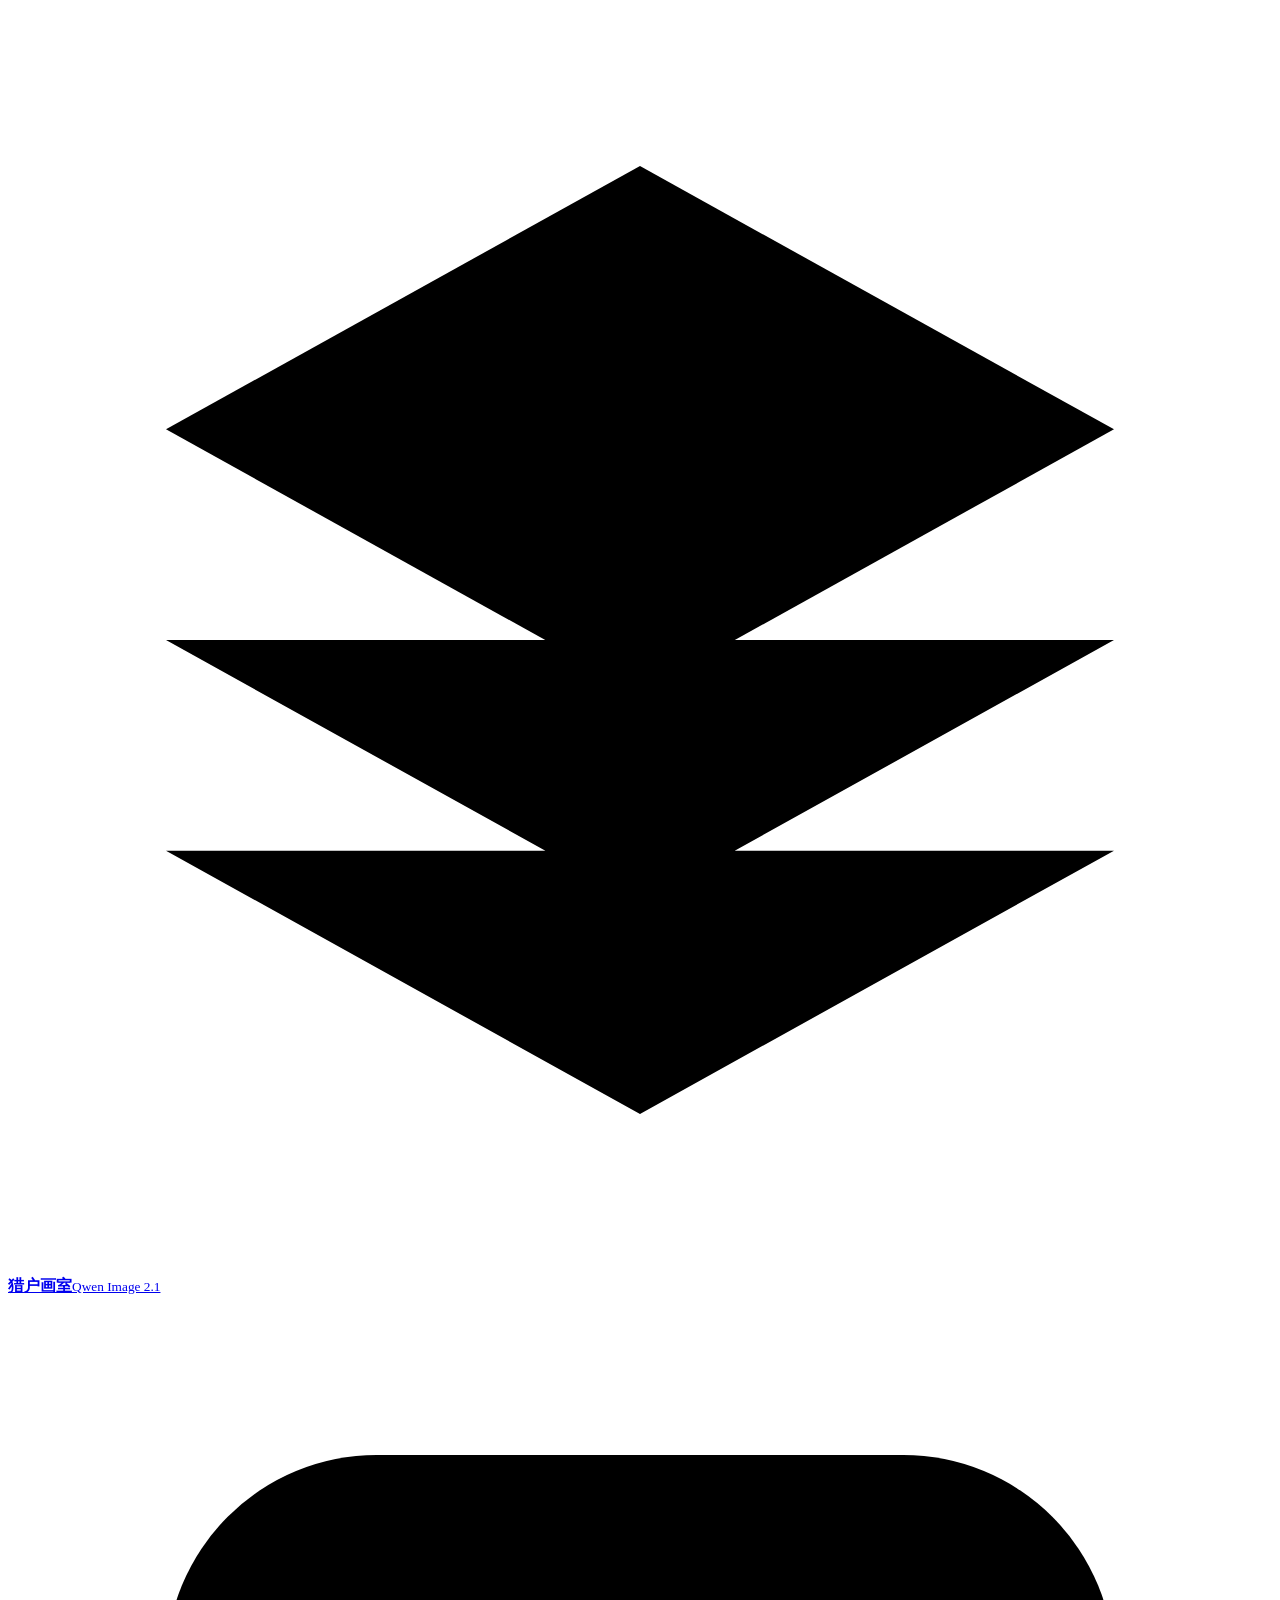
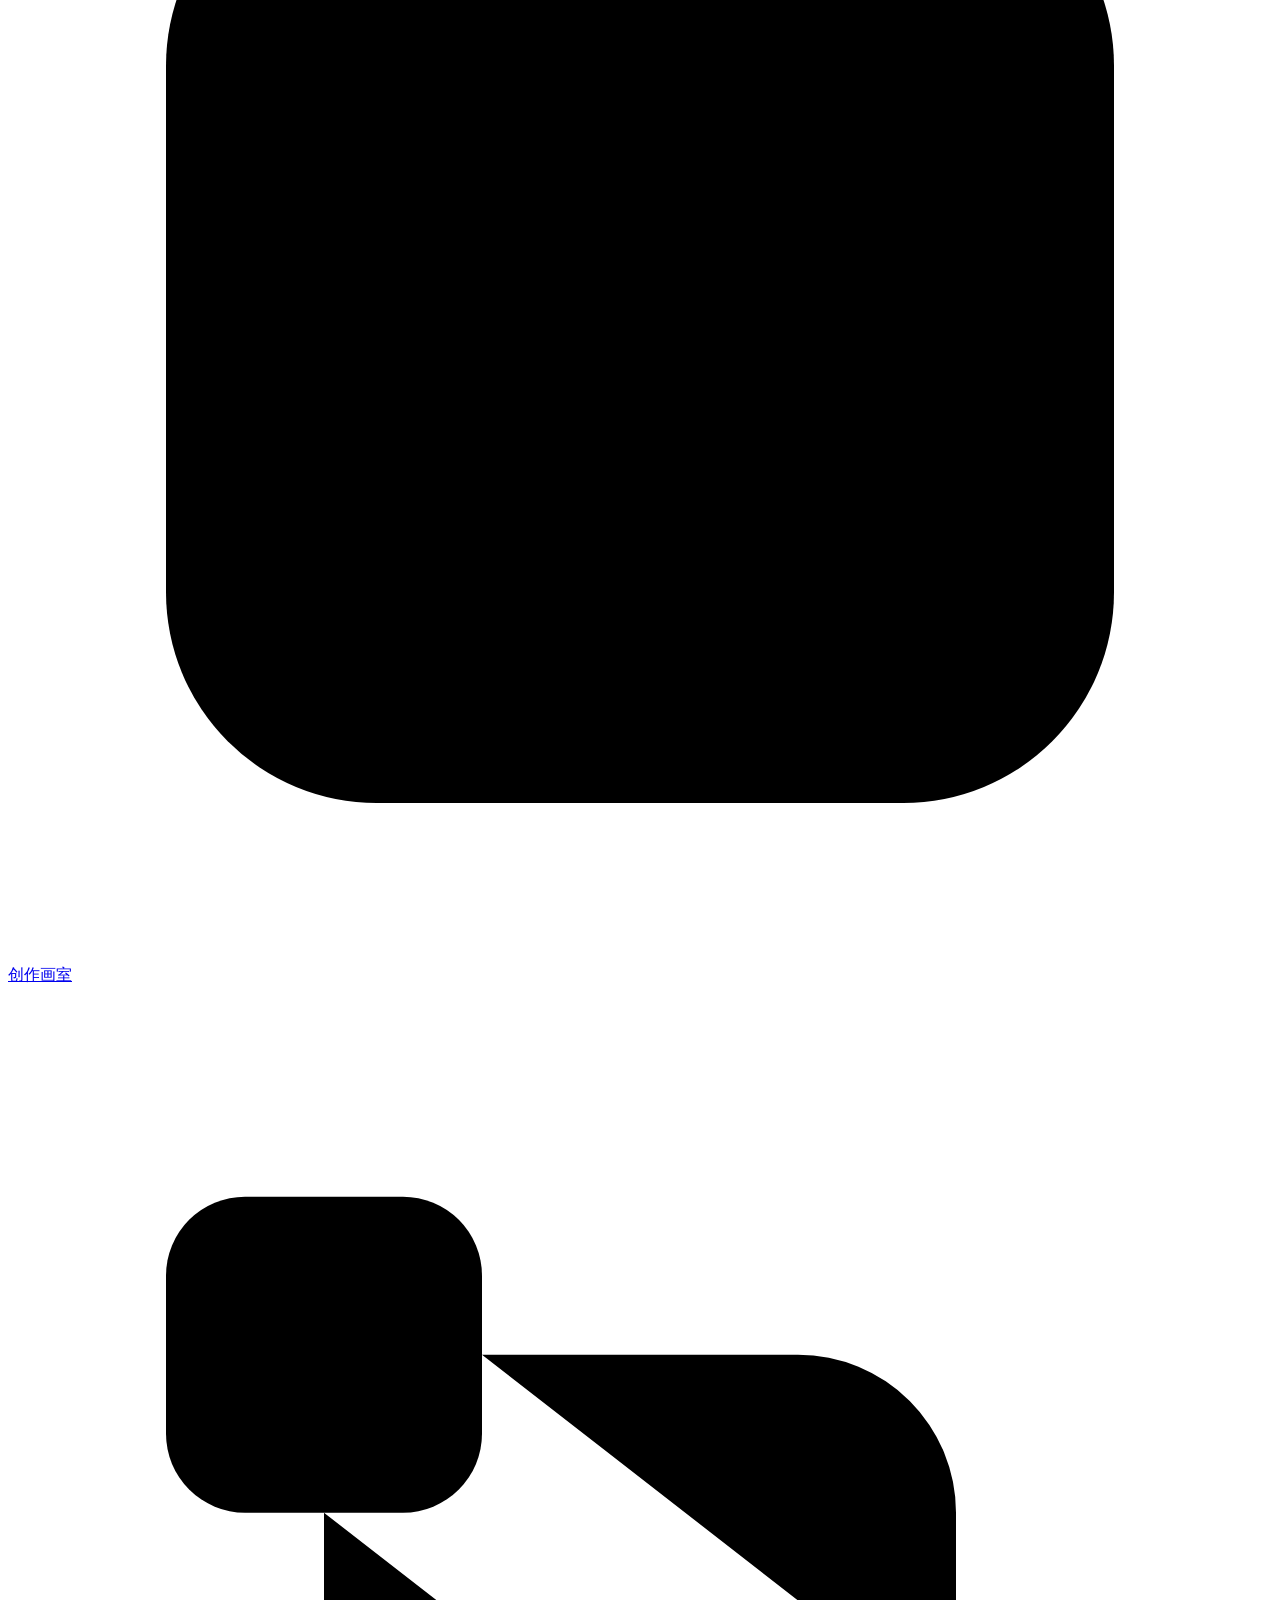
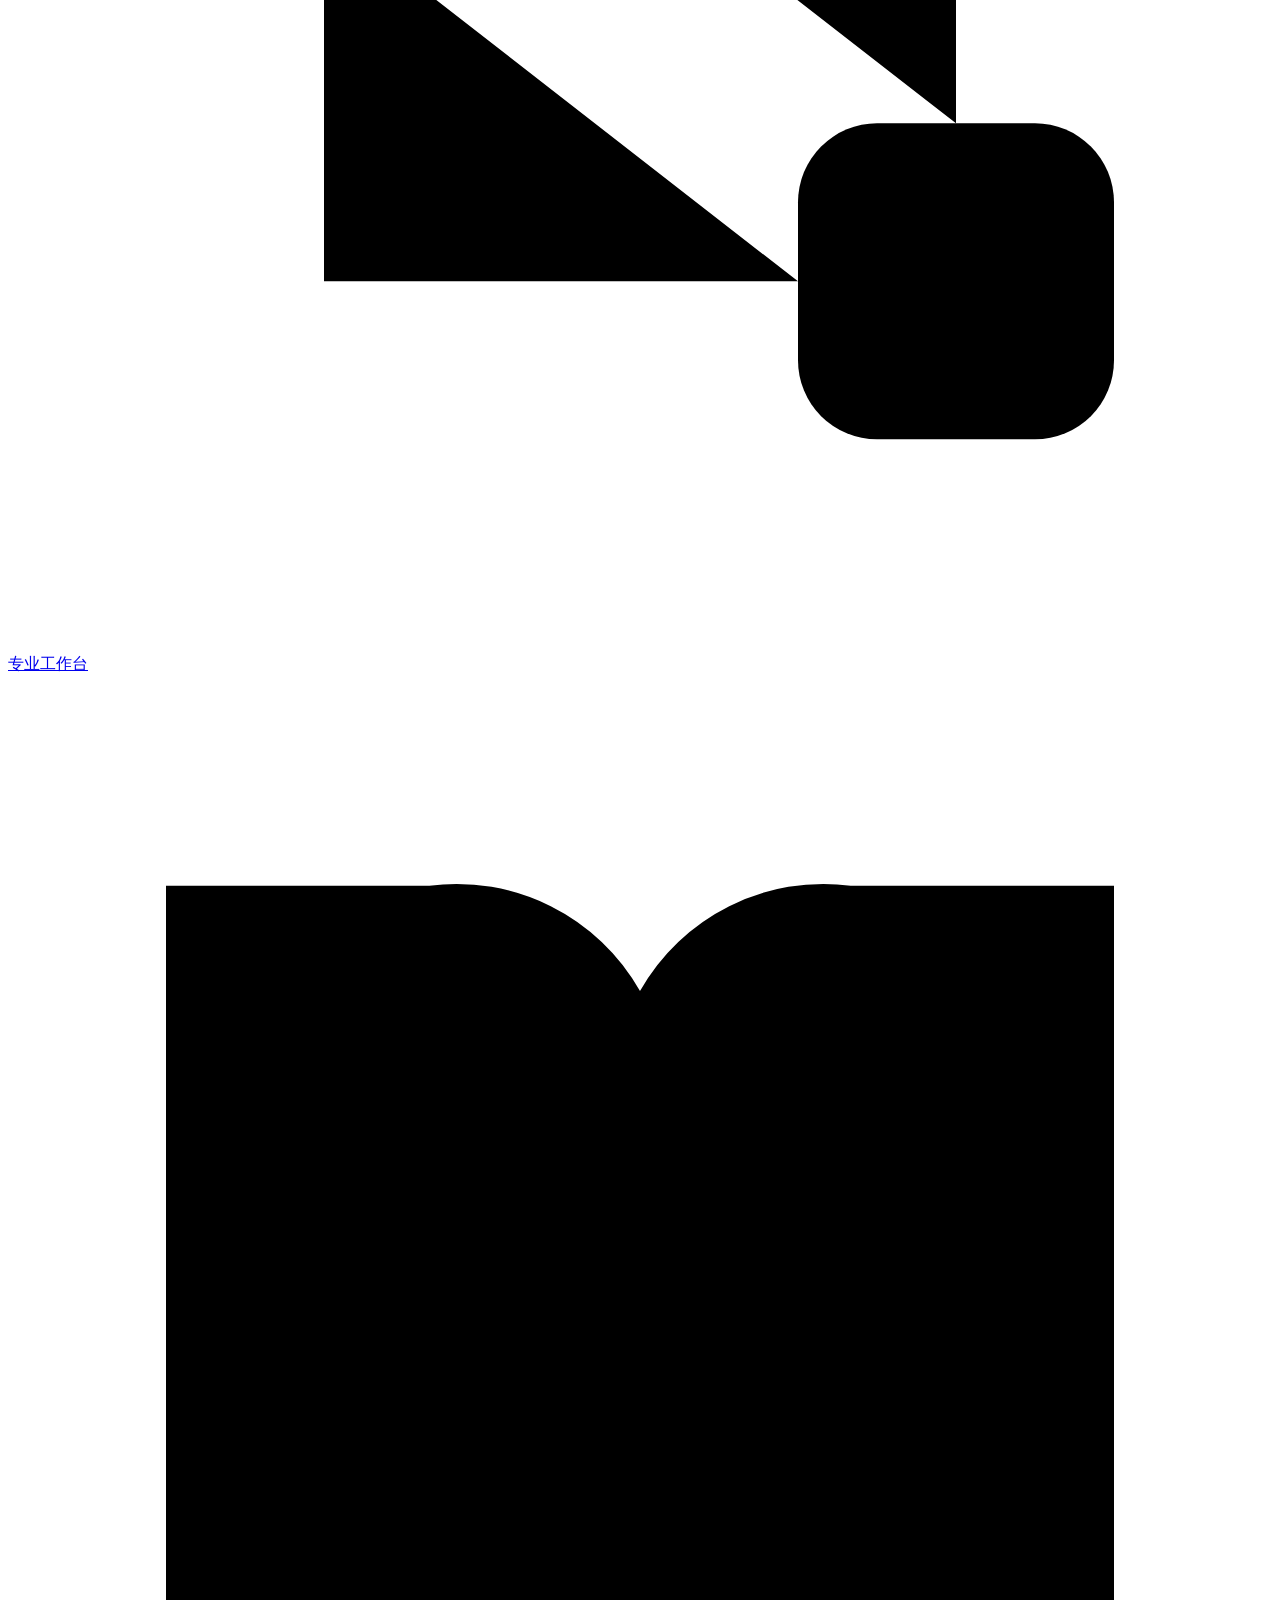
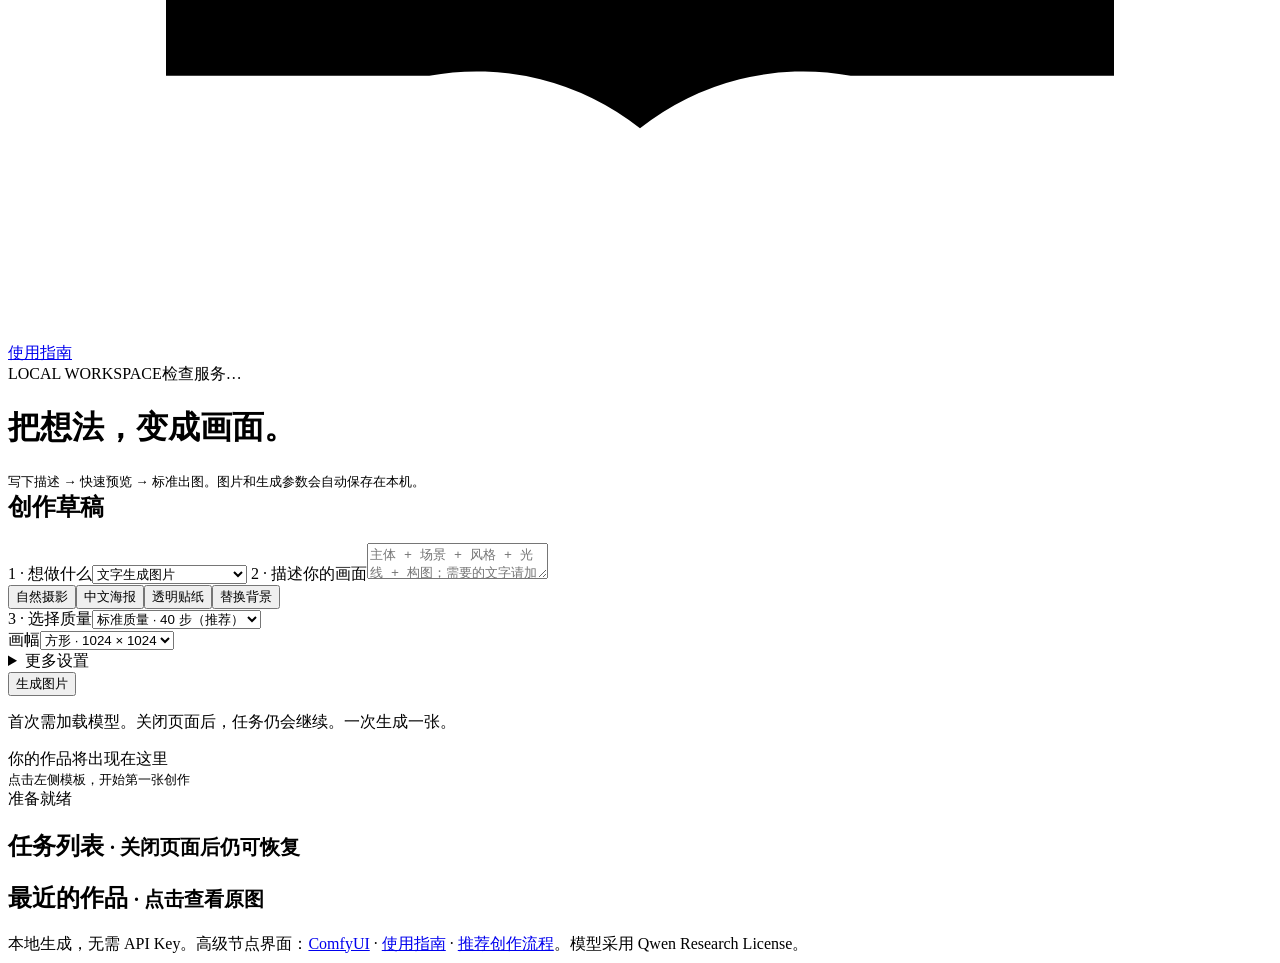
==== web/index.html @ 2c9fff85 "feat: publish local image workbench and verified model installer" ====
<!doctype html>
<html lang="zh-CN">
<meta charset="utf-8"><meta name="viewport" content="width=device-width,initial-scale=1">
<title>猎户画室 · Qwen-Image-2.1</title>
<link rel="stylesheet" href="/static/style.css">
<header class="studio-header"><a class="studio-brand" href="/" aria-label="猎户画室首页"><span class="studio-brand-icon" aria-hidden="true"><svg viewBox="0 0 24 24"><path d="m12 3 9 5-9 5-9-5Z"/><path d="m3 12 9 5 9-5M3 16l9 5 9-5"/></svg></span><span class="studio-brand-copy"><strong>猎户画室</strong><small>Qwen Image 2.1</small></span></a><nav class="studio-navigation" aria-label="主导航"><a class="studio-nav-link" href="/" aria-current="page"><svg viewBox="0 0 24 24" aria-hidden="true"><rect x="3" y="3" width="18" height="18" rx="4"/><path d="m3 15 5-5 5 5 3-3 5 5"/><circle cx="16" cy="8" r="1"/></svg><span>创作画室</span></a><a class="studio-nav-link" href="/pro"><svg viewBox="0 0 24 24" aria-hidden="true"><rect x="3" y="4" width="6" height="6" rx="1.5"/><rect x="15" y="14" width="6" height="6" rx="1.5"/><path d="M9 7h6a3 3 0 0 1 3 3v4M6 10v7h9"/></svg><span>专业工作台</span></a><a class="studio-nav-link" href="/help"><svg viewBox="0 0 24 24" aria-hidden="true"><path d="M12 5v15M3 4h5a4 4 0 0 1 4 2 4 4 0 0 1 4-2h5v15h-5a5 5 0 0 0-4 1 5 5 0 0 0-4-1H3Z"/></svg><span>使用指南</span></a></nav><div class="studio-service"><span class="studio-local">LOCAL WORKSPACE</span><span id="health" class="studio-health" role="status">检查服务…</span></div></header>
<main>
<div class="intro"><h1>把想法，变成画面。</h1><small>写下描述 → 快速预览 → 标准出图。图片和生成参数会自动保存在本机。</small></div>
<div class="layout"><section class="panel"><h2 style="margin-top:0">创作草稿</h2>
<label for="mode">1 · 想做什么</label><select id="mode"><option value="text">文字生成图片</option><option value="edit">修改图片 / 参考图创作</option><option value="transparent">透明背景素材（PNG）</option></select>
<label for="prompt">2 · 描述你的画面</label><textarea id="prompt" placeholder="主体 + 场景 + 风格 + 光线 + 构图；需要的文字请加引号。"></textarea>
<div class="chips"><button type="button" data-example="photo">自然摄影</button><button type="button" data-example="poster">中文海报</button><button type="button" data-example="sticker">透明贴纸</button><button type="button" data-example="edit">替换背景</button></div>
<div id="uploadbox" hidden><label for="images">参考图片</label><input id="images" type="file" accept="image/png,image/jpeg,image/webp" multiple><p class="hint">先从 1 张开始，最多 3 张，每张 ≤20 MB。按显示顺序用“图1、图2”描述。改图保留第一张图的比例。</p><div id="refs"></div><p id="refsize" class="hint"></p><button id="clearrefs" type="button" class="secondary">清除参考图</button></div>
<label for="preset">3 · 选择质量</label><select id="preset"><option value="preview">快速预览 · 20 步</option><option value="standard" selected>标准质量 · 40 步（推荐）</option></select>
<div id="sizebox"><label for="size">画幅</label><select id="size"><option value="1024,1024">方形 · 1024 × 1024</option><option value="1216,832">横图 · 1216 × 832</option><option value="832,1216">竖图 · 832 × 1216</option><option value="1344,768">宽屏 · 1344 × 768</option><option value="768,1344">竖屏 · 768 × 1344</option><option value="768,768">省显存 · 768 × 768</option></select></div>
<details><summary>更多设置</summary><label for="seed">随机种子</label><input id="seed" type="number" value="-1" min="-1" max="4294967295"><p class="hint">-1 每次随机。固定数字便于比较；更换步数仍会改变细节。</p><label for="resolution">参考图处理大小</label><select id="resolution"><option value="512">512 · 多图优先</option><option value="768" selected>768 · 改图推荐</option><option value="1024">1024 · 更精细、更耗显存</option></select></details>
<button id="generate" class="generate">生成图片</button><button id="retry" class="secondary" hidden>重试同一次提交</button><p class="hint">首次需加载模型。关闭页面后，任务仍会继续。一次生成一张。</p>
</section><section class="panel"><div id="preview" class="preview"><div class="empty">你的作品将出现在这里<br><small>点击左侧模板，开始第一张创作</small></div></div><div id="status" role="status" aria-live="polite">准备就绪</div><progress id="progress" hidden></progress><div id="snapshot" hidden></div><div id="actions"></div></section></div>
<h2>任务列表 <small>· 关闭页面后仍可恢复</small></h2><div id="tasks" class="panel"></div><h2>最近的作品 <small>· 点击查看原图</small></h2><div id="gallery" class="gallery"></div><button id="more" class="secondary" hidden>加载更多作品</button>
<footer>本地生成，无需 API Key。高级节点界面：<a href="http://127.0.0.1:8188" target="_blank" rel="noopener">ComfyUI</a> · <a href="/help">使用指南</a> · <a href="/help/workflow">推荐创作流程</a>。模型采用 Qwen Research License。</footer>
</main>
<script src="/static/app.js" defer></script>
</html>
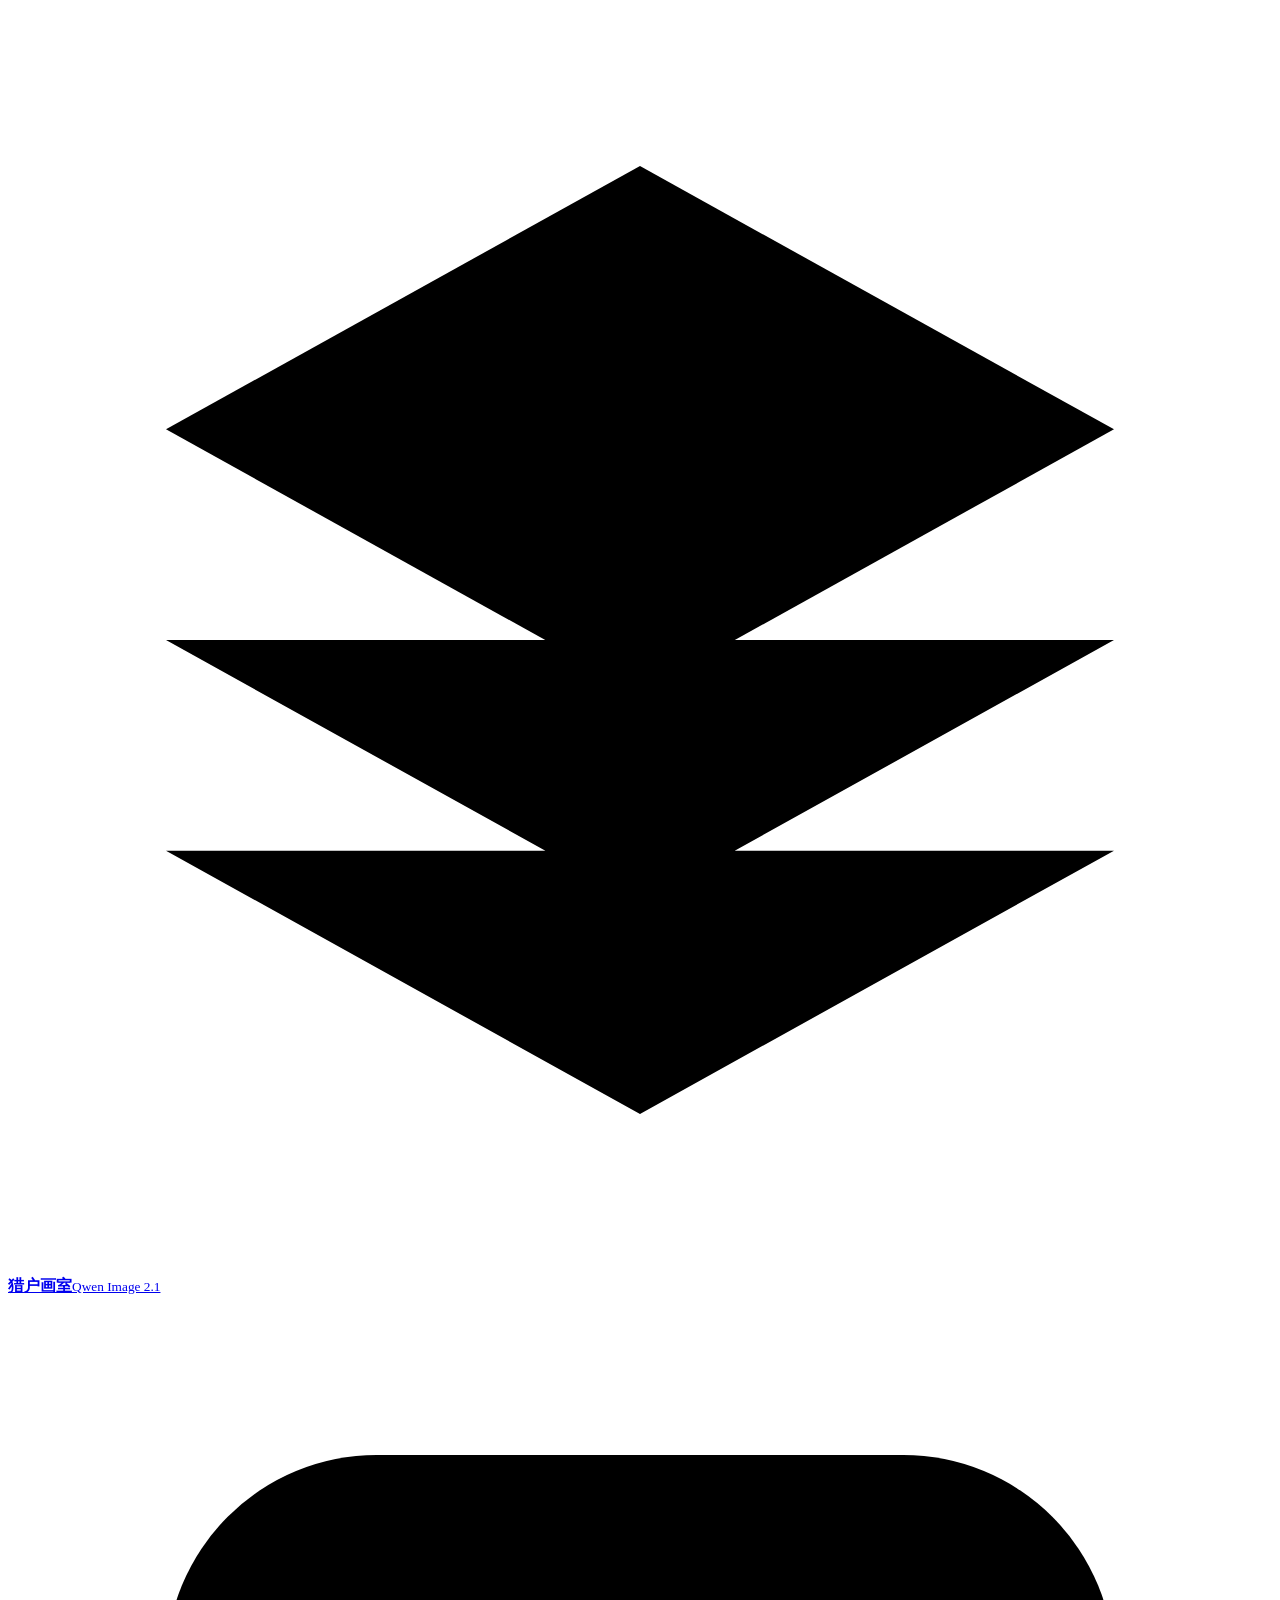
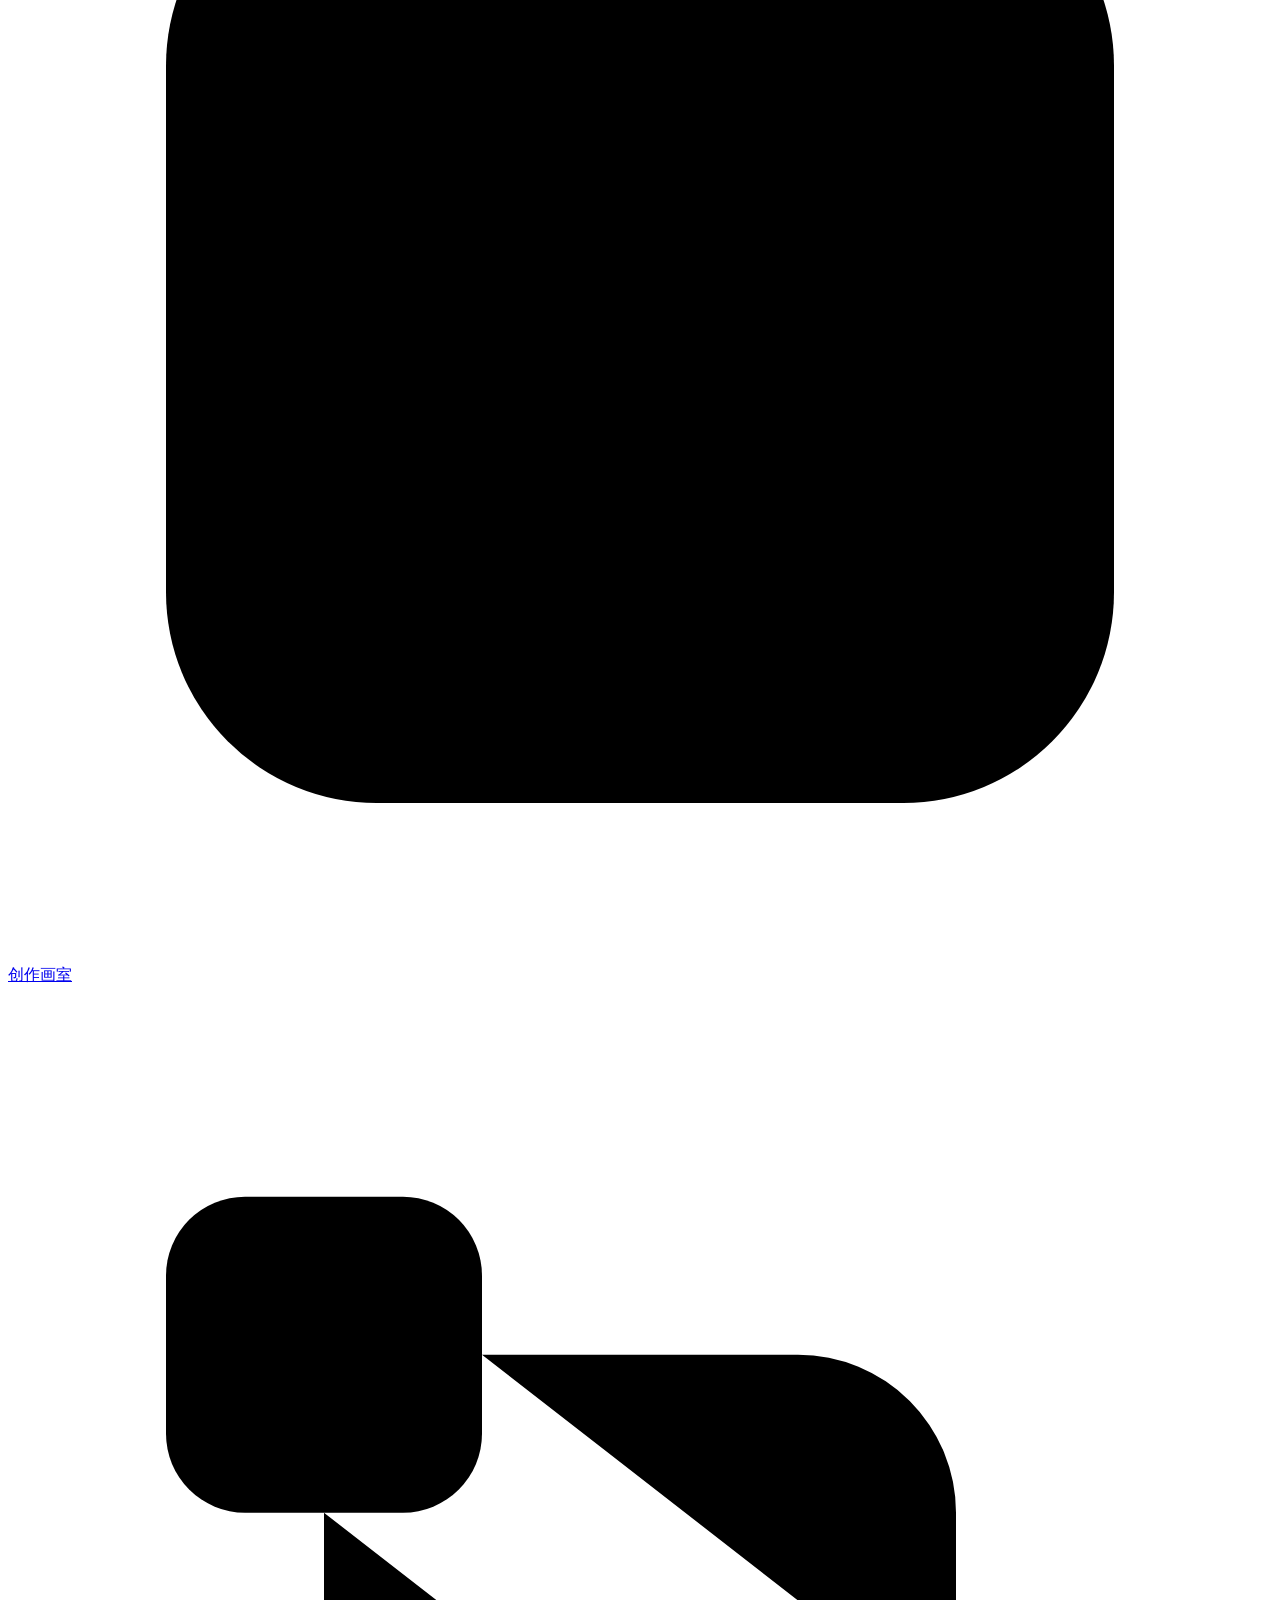
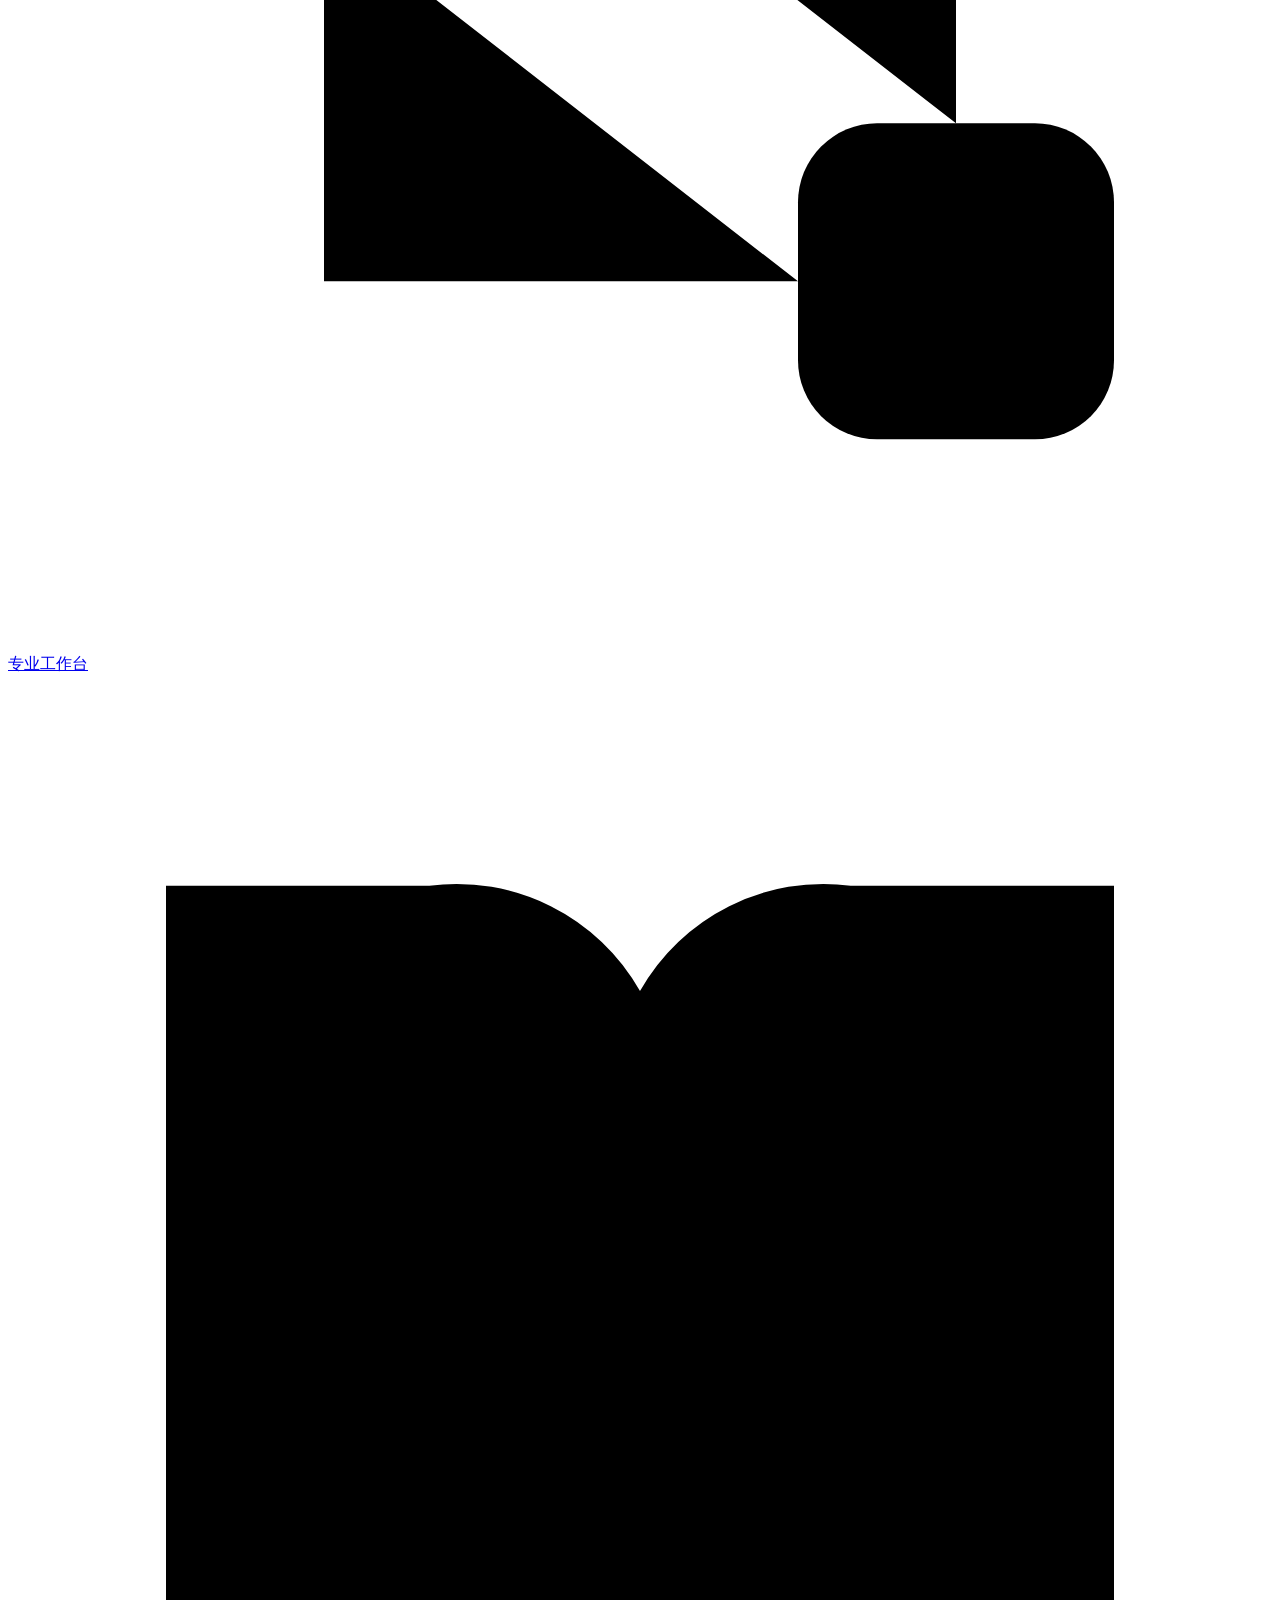
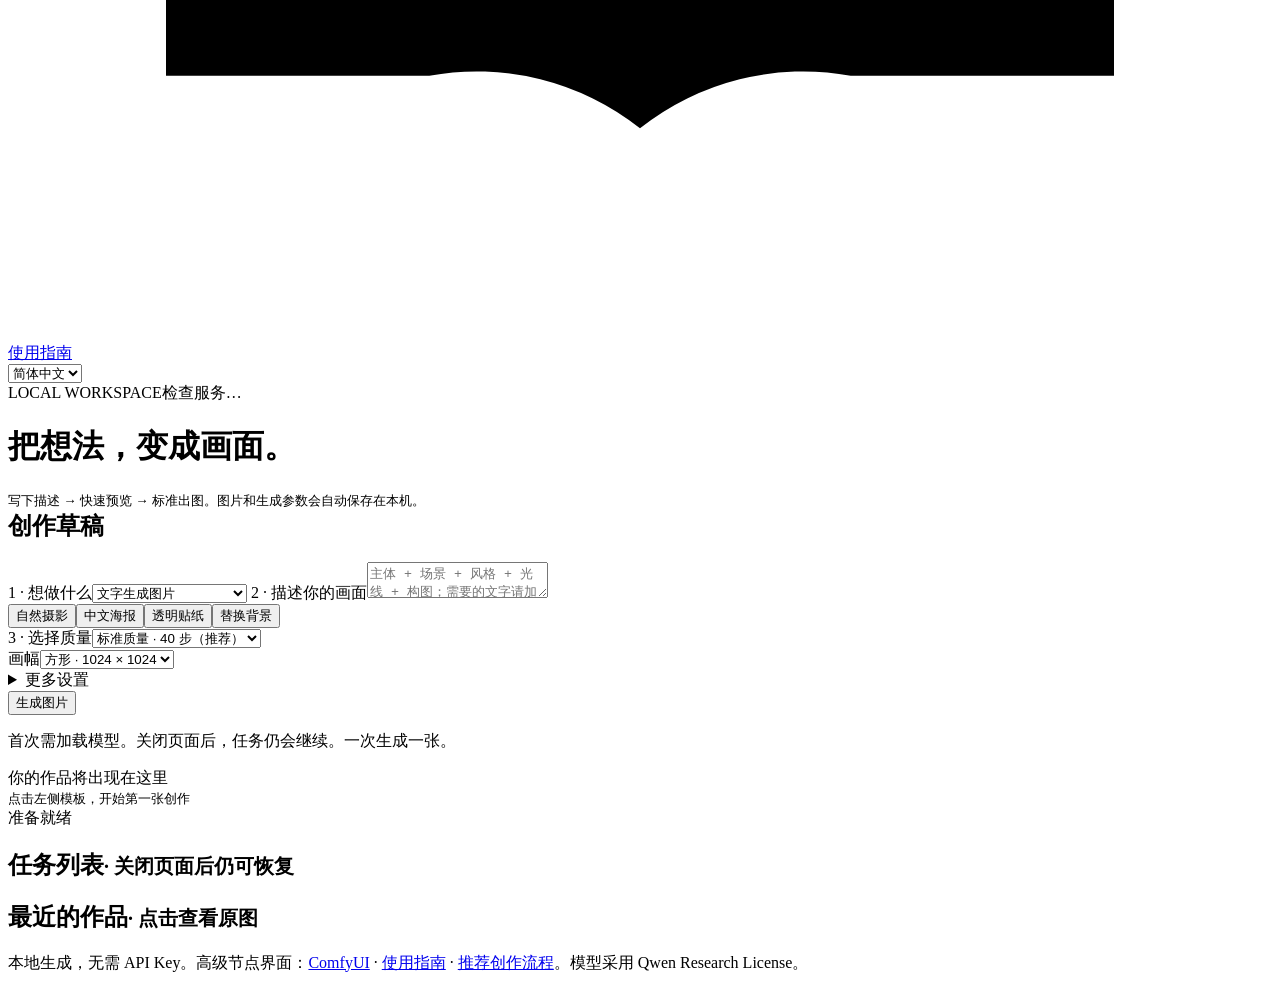
==== commit f870fb69: "feat: add English and Chinese UI with state-preserving language switching" ====
--- a/web/index.html
+++ b/web/index.html
@@ -1,23 +1,25 @@
 <!doctype html>
 <html lang="zh-CN">
 <meta charset="utf-8"><meta name="viewport" content="width=device-width,initial-scale=1">
-<title>猎户画室 · Qwen-Image-2.1</title>
+<title data-i18n="ui.orion_image_workbench_qwen_image_2_1">猎户画室 · Qwen-Image-2.1</title>
 <link rel="stylesheet" href="/static/style.css">
-<header class="studio-header"><a class="studio-brand" href="/" aria-label="猎户画室首页"><span class="studio-brand-icon" aria-hidden="true"><svg viewBox="0 0 24 24"><path d="m12 3 9 5-9 5-9-5Z"/><path d="m3 12 9 5 9-5M3 16l9 5 9-5"/></svg></span><span class="studio-brand-copy"><strong>猎户画室</strong><small>Qwen Image 2.1</small></span></a><nav class="studio-navigation" aria-label="主导航"><a class="studio-nav-link" href="/" aria-current="page"><svg viewBox="0 0 24 24" aria-hidden="true"><rect x="3" y="3" width="18" height="18" rx="4"/><path d="m3 15 5-5 5 5 3-3 5 5"/><circle cx="16" cy="8" r="1"/></svg><span>创作画室</span></a><a class="studio-nav-link" href="/pro"><svg viewBox="0 0 24 24" aria-hidden="true"><rect x="3" y="4" width="6" height="6" rx="1.5"/><rect x="15" y="14" width="6" height="6" rx="1.5"/><path d="M9 7h6a3 3 0 0 1 3 3v4M6 10v7h9"/></svg><span>专业工作台</span></a><a class="studio-nav-link" href="/help"><svg viewBox="0 0 24 24" aria-hidden="true"><path d="M12 5v15M3 4h5a4 4 0 0 1 4 2 4 4 0 0 1 4-2h5v15h-5a5 5 0 0 0-4 1 5 5 0 0 0-4-1H3Z"/></svg><span>使用指南</span></a></nav><div class="studio-service"><span class="studio-local">LOCAL WORKSPACE</span><span id="health" class="studio-health" role="status">检查服务…</span></div></header>
+<header class="studio-header"><a class="studio-brand" href="/" aria-label="猎户画室首页" data-i18n-aria-label="ui.orion_image_workbench_home"><span class="studio-brand-icon" aria-hidden="true"><svg viewBox="0 0 24 24"><path d="m12 3 9 5-9 5-9-5Z"/><path d="m3 12 9 5 9-5M3 16l9 5 9-5"/></svg></span><span class="studio-brand-copy"><strong><span data-i18n="ui.orion_image_workbench">猎户画室</span></strong><small>Qwen Image 2.1</small></span></a><nav class="studio-navigation" aria-label="主导航" data-i18n-aria-label="ui.main_navigation"><a class="studio-nav-link" href="/" aria-current="page"><svg viewBox="0 0 24 24" aria-hidden="true"><rect x="3" y="3" width="18" height="18" rx="4"/><path d="m3 15 5-5 5 5 3-3 5 5"/><circle cx="16" cy="8" r="1"/></svg><span><span data-i18n="ui.create">创作画室</span></span></a><a class="studio-nav-link" href="/pro"><svg viewBox="0 0 24 24" aria-hidden="true"><rect x="3" y="4" width="6" height="6" rx="1.5"/><rect x="15" y="14" width="6" height="6" rx="1.5"/><path d="M9 7h6a3 3 0 0 1 3 3v4M6 10v7h9"/></svg><span><span data-i18n="ui.workbench">专业工作台</span></span></a><a class="studio-nav-link" href="/help"><svg viewBox="0 0 24 24" aria-hidden="true"><path d="M12 5v15M3 4h5a4 4 0 0 1 4 2 4 4 0 0 1 4-2h5v15h-5a5 5 0 0 0-4 1 5 5 0 0 0-4-1H3Z"/></svg><span><span data-i18n="ui.guide">使用指南</span></span></a></nav><select data-locale-select class="locale-select" aria-label="语言 / Language" data-i18n-aria-label="locale.label"><option value="zh-CN">简体中文</option><option value="en">English</option></select><div class="studio-service"><span class="studio-local">LOCAL WORKSPACE</span><span id="health" class="studio-health" role="status"><span data-i18n="ui.checking_service">检查服务…</span></span></div></header>
 <main>
-<div class="intro"><h1>把想法，变成画面。</h1><small>写下描述 → 快速预览 → 标准出图。图片和生成参数会自动保存在本机。</small></div>
-<div class="layout"><section class="panel"><h2 style="margin-top:0">创作草稿</h2>
-<label for="mode">1 · 想做什么</label><select id="mode"><option value="text">文字生成图片</option><option value="edit">修改图片 / 参考图创作</option><option value="transparent">透明背景素材（PNG）</option></select>
-<label for="prompt">2 · 描述你的画面</label><textarea id="prompt" placeholder="主体 + 场景 + 风格 + 光线 + 构图；需要的文字请加引号。"></textarea>
-<div class="chips"><button type="button" data-example="photo">自然摄影</button><button type="button" data-example="poster">中文海报</button><button type="button" data-example="sticker">透明贴纸</button><button type="button" data-example="edit">替换背景</button></div>
-<div id="uploadbox" hidden><label for="images">参考图片</label><input id="images" type="file" accept="image/png,image/jpeg,image/webp" multiple><p class="hint">先从 1 张开始，最多 3 张，每张 ≤20 MB。按显示顺序用“图1、图2”描述。改图保留第一张图的比例。</p><div id="refs"></div><p id="refsize" class="hint"></p><button id="clearrefs" type="button" class="secondary">清除参考图</button></div>
-<label for="preset">3 · 选择质量</label><select id="preset"><option value="preview">快速预览 · 20 步</option><option value="standard" selected>标准质量 · 40 步（推荐）</option></select>
-<div id="sizebox"><label for="size">画幅</label><select id="size"><option value="1024,1024">方形 · 1024 × 1024</option><option value="1216,832">横图 · 1216 × 832</option><option value="832,1216">竖图 · 832 × 1216</option><option value="1344,768">宽屏 · 1344 × 768</option><option value="768,1344">竖屏 · 768 × 1344</option><option value="768,768">省显存 · 768 × 768</option></select></div>
-<details><summary>更多设置</summary><label for="seed">随机种子</label><input id="seed" type="number" value="-1" min="-1" max="4294967295"><p class="hint">-1 每次随机。固定数字便于比较；更换步数仍会改变细节。</p><label for="resolution">参考图处理大小</label><select id="resolution"><option value="512">512 · 多图优先</option><option value="768" selected>768 · 改图推荐</option><option value="1024">1024 · 更精细、更耗显存</option></select></details>
-<button id="generate" class="generate">生成图片</button><button id="retry" class="secondary" hidden>重试同一次提交</button><p class="hint">首次需加载模型。关闭页面后，任务仍会继续。一次生成一张。</p>
-</section><section class="panel"><div id="preview" class="preview"><div class="empty">你的作品将出现在这里<br><small>点击左侧模板，开始第一张创作</small></div></div><div id="status" role="status" aria-live="polite">准备就绪</div><progress id="progress" hidden></progress><div id="snapshot" hidden></div><div id="actions"></div></section></div>
-<h2>任务列表 <small>· 关闭页面后仍可恢复</small></h2><div id="tasks" class="panel"></div><h2>最近的作品 <small>· 点击查看原图</small></h2><div id="gallery" class="gallery"></div><button id="more" class="secondary" hidden>加载更多作品</button>
-<footer>本地生成，无需 API Key。高级节点界面：<a href="http://127.0.0.1:8188" target="_blank" rel="noopener">ComfyUI</a> · <a href="/help">使用指南</a> · <a href="/help/workflow">推荐创作流程</a>。模型采用 Qwen Research License。</footer>
+<div class="intro"><h1><span data-i18n="ui.turn_ideas_into_images">把想法，变成画面。</span></h1><small><span data-i18n="ui.describe_preview_refine_images_and_generation_parameters_are_save">写下描述 → 快速预览 → 标准出图。图片和生成参数会自动保存在本机。</span></small></div>
+<div class="layout"><section class="panel"><h2 style="margin-top:0"><span data-i18n="ui.creation_draft">创作草稿</span></h2>
+<label for="mode"><span data-i18n="ui.1_choose_a_task">1 · 想做什么</span></label><select id="mode"><option value="text" data-i18n="ui.text_to_image_75c21">文字生成图片</option><option value="edit" data-i18n="ui.edit_create_with_references">修改图片 / 参考图创作</option><option value="transparent" data-i18n="ui.transparent_png_asset">透明背景素材（PNG）</option></select>
+<label for="prompt"><span data-i18n="ui.2_describe_your_image">2 · 描述你的画面</span></label><textarea id="prompt" placeholder="主体 + 场景 + 风格 + 光线 + 构图；需要的文字请加引号。" data-i18n-placeholder="ui.subject_scene_style_lighting_composition_put_required_text_in_quo"></textarea>
+<div class="chips"><button type="button" data-example="photo"><span data-i18n="ui.photography">自然摄影</span></button><button type="button" data-example="poster"><span data-i18n="ui.chinese_poster">中文海报</span></button><button type="button" data-example="sticker"><span data-i18n="ui.transparent_sticker">透明贴纸</span></button><button type="button" data-example="edit"><span data-i18n="ui.replace_background">替换背景</span></button></div>
+<div id="uploadbox" hidden><label for="images"><span data-i18n="ui.reference_images">参考图片</span></label><input id="images" type="file" accept="image/png,image/jpeg,image/webp" multiple><p class="hint"><span data-i18n="ui.start_with_1_image_up_to_3_at_most_20mb_each_refer_to_them_in_dis">先从 1 张开始，最多 3 张，每张 ≤20 MB。按显示顺序用“图1、图2”描述。改图保留第一张图的比例。</span></p><div id="refs"></div><p id="refsize" class="hint"></p><button id="clearrefs" type="button" class="secondary"><span data-i18n="ui.clear_references">清除参考图</span></button></div>
+<label for="preset"><span data-i18n="ui.3_choose_quality">3 · 选择质量</span></label><select id="preset"><option value="preview" data-i18n="ui.preview_20_steps">快速预览 · 20 步</option><option value="standard" selected data-i18n="ui.standard_40_steps_recommended">标准质量 · 40 步（推荐）</option></select>
+<div id="sizebox"><label for="size"><span data-i18n="ui.canvas_size">画幅</span></label><select id="size"><option value="1024,1024" data-i18n="ui.square_1024_1024">方形 · 1024 × 1024</option><option value="1216,832" data-i18n="ui.landscape_1216_832">横图 · 1216 × 832</option><option value="832,1216" data-i18n="ui.portrait_832_1216">竖图 · 832 × 1216</option><option value="1344,768" data-i18n="ui.wide_1344_768">宽屏 · 1344 × 768</option><option value="768,1344" data-i18n="ui.tall_768_1344">竖屏 · 768 × 1344</option><option value="768,768" data-i18n="ui.low_vram_768_768">省显存 · 768 × 768</option></select></div>
+<details><summary><span data-i18n="ui.more_settings">更多设置</span></summary><label for="seed"><span data-i18n="ui.random_seed">随机种子</span></label><input id="seed" type="number" value="-1" min="-1" max="4294967295"><p class="hint"><span data-i18n="ui.1_picks_a_random_seed_fix_a_number_for_comparisons_changing_steps">-1 每次随机。固定数字便于比较；更换步数仍会改变细节。</span></p><label for="resolution"><span data-i18n="ui.reference_processing_size">参考图处理大小</span></label><select id="resolution"><option value="512" data-i18n="ui.512_multiple_references">512 · 多图优先</option><option value="768" selected data-i18n="ui.768_recommended_for_editing">768 · 改图推荐</option><option value="1024" data-i18n="ui.1024_more_detail_and_vram">1024 · 更精细、更耗显存</option></select></details>
+<button id="generate" class="generate"><span data-i18n="ui.generate_image">生成图片</span></button><button id="retry" class="secondary" hidden><span data-i18n="ui.retry_same_submission">重试同一次提交</span></button><p class="hint"><span data-i18n="ui.the_first_run_loads_models_tasks_continue_after_closing_the_page">首次需加载模型。关闭页面后，任务仍会继续。一次生成一张。</span></p>
+</section><section class="panel"><div id="preview" class="preview"><div class="empty"><span data-i18n="ui.your_result_will_appear_here">你的作品将出现在这里</span><br><small><span data-i18n="ui.choose_a_template_to_create_your_first_image">点击左侧模板，开始第一张创作</span></small></div></div><div id="status" role="status" aria-live="polite"><span data-i18n="ui.ready">准备就绪</span></div><progress id="progress" hidden></progress><div id="snapshot" hidden></div><div id="actions"></div></section></div>
+<h2><span data-i18n="ui.tasks">任务列表</span><small><span data-i18n="ui.recover_after_closing_the_page">· 关闭页面后仍可恢复</span></small></h2><div id="tasks" class="panel"></div><h2><span data-i18n="ui.recent_results">最近的作品</span><small><span data-i18n="ui.click_to_view_original">· 点击查看原图</span></small></h2><div id="gallery" class="gallery"></div><button id="more" class="secondary" hidden><span data-i18n="ui.load_more_results">加载更多作品</span></button>
+<footer><span data-i18n="ui.local_generation_no_api_key_required_advanced_node_editor">本地生成，无需 API Key。高级节点界面：</span><a href="http://127.0.0.1:8188" target="_blank" rel="noopener">ComfyUI</a> · <a href="/help"><span data-i18n="ui.guide">使用指南</span></a> · <a href="/help/workflow"><span data-i18n="ui.suggested_workflow">推荐创作流程</span></a><span data-i18n="ui.models_use_the_qwen_research_license">。模型采用 Qwen Research License。</span></footer>
 </main>
+<script src="/static/locales.js" defer></script>
+<script src="/static/i18n.js" defer></script>
 <script src="/static/app.js" defer></script>
 </html>
